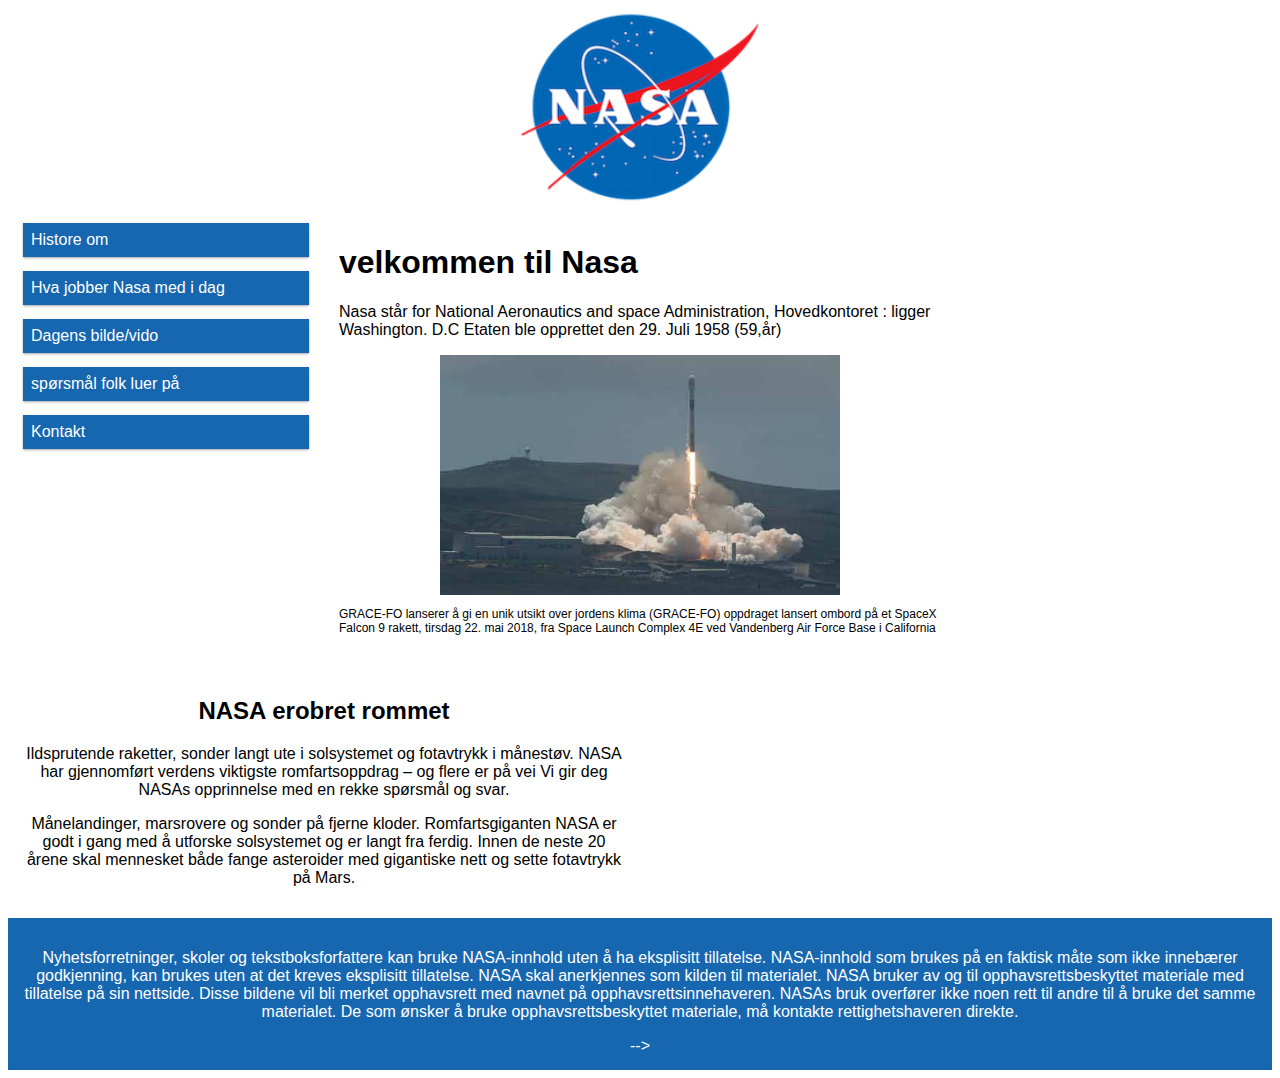
==== index.html @ f7199ce7 "første komit" ====
<!DOCTYPE html>
<html lang="no"> <!-- må spørre hvordan man ta flere språ inn på -->
<head>
	<title>Nasa</title>
	<meta charset="utf-8">
	<link rel="stylesheet" type="text/css" href="style.css">
</head>
<header>
	<img src="images/logo.png" alt="logo" width="250" height="200">
</header>


	<div class="alt">

		<nav class="col-3 col-m-4 menu">
			<ul>
				<li>Histore om</li>
				<li>Hva jobber Nasa med i dag </li>
				<li>Dagens bilde/vido</li>
				<li>spørsmål folk luer på </li>
				<li>Kontakt</li>
			</ul>
		</nav>



	<div class="col-6 col-m-8">
			<h1>velkommen til Nasa</h1>
			<p>
				Nasa står for National Aeronautics and space Administration,

				Hovedkontoret : ligger Washington. D.C 

				Etaten ble opprettet den 
				29. Juli 1958 (59,år)
			</p>

			<img src="images/oppskying.jpg" alt="nasa oppskying" width="400" height="240">
			<p class="oppskying" >GRACE-FO lanserer å gi en unik utsikt over jordens klima (GRACE-FO) oppdraget lansert ombord på et SpaceX Falcon 9 rakett, tirsdag 22. mai 2018, fra Space Launch Complex 4E ved Vandenberg Air Force Base i California</p>	

	</div>		

	<div class="col-6 col-m-8 text" >
			<h2>NASA erobret rommet</h2>
			<p>Ildsprutende raketter, sonder langt ute i solsystemet og fotavtrykk i månestøv. NASA har gjennomført verdens viktigste romfartsoppdrag – og flere er på vei
			Vi gir deg NASAs opprinnelse med en rekke spørsmål og svar.
			</p>
			<p>
				Månelandinger, marsrovere og sonder på fjerne kloder. Romfartsgiganten NASA er godt i gang med å utforske solsystemet og er langt fra ferdig. Innen de neste 20 årene skal mennesket både fange asteroider med gigantiske nett og sette fotavtrykk på Mars.
			</p>
		
   </div>

</div>








	<footer>
		<p>
			Nyhetsforretninger, skoler og tekstboksforfattere kan bruke NASA-innhold uten å ha eksplisitt tillatelse. NASA-innhold som brukes på en faktisk måte som ikke innebærer godkjenning, kan brukes uten at det kreves eksplisitt tillatelse. NASA skal anerkjennes som kilden til materialet. NASA bruker av og til opphavsrettsbeskyttet materiale med tillatelse på sin nettside. 

			Disse bildene vil bli merket opphavsrett med navnet på opphavsrettsinnehaveren. NASAs bruk overfører ikke noen rett til andre til å bruke det samme materialet. De som ønsker å bruke opphavsrettsbeskyttet materiale, må kontakte rettighetshaveren direkte.


		</p> -->
	</footer>




<body>

</body>
</html>
---- style.css ----
*{
	box-sizing: border-box;
}

.alt::after{
	content: "";
	clear: both;
	display: block;
}

[class^="col-"]{
	float: left;
	padding: 15px;
}

html{
	font-family: sans-serif;
}

img{
	display: block;
	margin-left: auto;
	margin-right: auto;
}

.menu ul {
	list-style-type: none;
	margin: 0;
	padding: 0;
}

.menu li {
	padding: 8px;
	margin-bottom: 14px;
	background-color: #1666b0;
	color: #ffffff;
	box-shadow: 0 1px 3px rgba(0,0,0,0.12), 0 1px 2px rgba(0,0,0,0.24);
}

.menu li:hover {
	background-color: #ffffff;
	color: #e52129;
}


.oppskying {
	font-size: 12px;

}

.text{
	text-align: center;
	


}










footer{
	background-color: #1666b0;
	color: #ffffff;
	text-align: center;
	font-size: 16px;
	padding: 15px;
}

































/* for mobiler phones:*/
[class^="col-"]{
	width: 100%;
}

@media only screen and (min-width: 600px) {
/*for tablets */
.col-m-1{width: 8.33%;}
.col-m-2{width: 16.66%;}
.col-m-3{width: 25%;}
.col-m-4{width: 33.33%;}
.col-m-5{width: 41.66;}
.col-m-6{width: 50%;}
.col-m-7{width: 58.33%;}
.col-m-8{width: 66.66%;}
.col-m-9{width: 75%;}
.col-m-10{width: 83.33%;}
.col-m-11{width: 91.66;}
.col-m-12{width: 100%;}
}

@media only screen and (min-width: 1024px){
/*for desktop*/
.col-1{width: 8.33%;}
.col-2{width: 16.66%;}
.col-3{width: 25%;}
.col-4{width: 33.33%;}
.col-5{width: 41.66;}
.col-6{width: 50%;}
.col-7{width: 58.33%;}
.col-8{width: 66.66%;}
.col-9{width: 75%;}
.col-10{width: 83.33%;}
.col-11{width: 91.66;}
.col-12{width: 100%;}
}
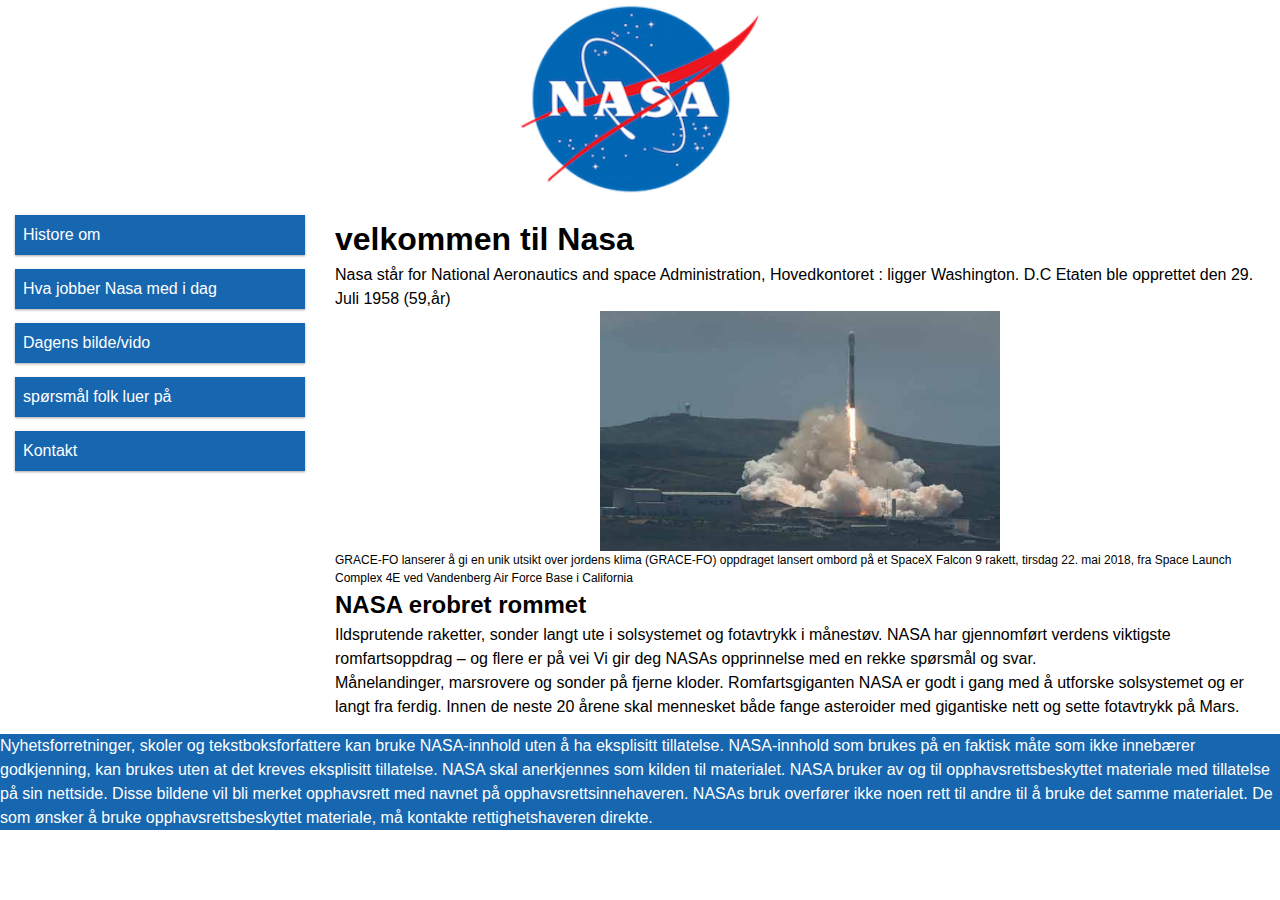
==== commit 13146a2a: "laget en ny med html nasajobb ... (hva nasa driver med i dag)" ====
--- a/index.html
+++ b/index.html
@@ -5,14 +5,14 @@
 	<meta charset="utf-8">
 	<link rel="stylesheet" type="text/css" href="style.css">
 </head>
+<body>
 <header>
 	<img src="images/logo.png" alt="logo" width="250" height="200">
 </header>
 
 
 	<div class="alt">
-
-		<nav class="col-3 col-m-4 menu">
+	<nav class="col-3 col-m-4 menu">
 			<ul>
 				<li>Histore om</li>
 				<li>Hva jobber Nasa med i dag </li>
@@ -21,10 +21,8 @@
 				<li>Kontakt</li>
 			</ul>
 		</nav>
-
-
-
-	<div class="col-6 col-m-8">
+		<div class="col-9 col-m-6">
+		<div class="text">
 			<h1>velkommen til Nasa</h1>
 			<p>
 				Nasa står for National Aeronautics and space Administration,
@@ -38,20 +36,22 @@
 			<img src="images/oppskying.jpg" alt="nasa oppskying" width="400" height="240">
 			<p class="oppskying" >GRACE-FO lanserer å gi en unik utsikt over jordens klima (GRACE-FO) oppdraget lansert ombord på et SpaceX Falcon 9 rakett, tirsdag 22. mai 2018, fra Space Launch Complex 4E ved Vandenberg Air Force Base i California</p>	
 
-	</div>		
-
-	<div class="col-6 col-m-8 text" >
+	
 			<h2>NASA erobret rommet</h2>
 			<p>Ildsprutende raketter, sonder langt ute i solsystemet og fotavtrykk i månestøv. NASA har gjennomført verdens viktigste romfartsoppdrag – og flere er på vei
 			Vi gir deg NASAs opprinnelse med en rekke spørsmål og svar.
 			</p>
 			<p>
-				Månelandinger, marsrovere og sonder på fjerne kloder. Romfartsgiganten NASA er godt i gang med å utforske solsystemet og er langt fra ferdig. Innen de neste 20 årene skal mennesket både fange asteroider med gigantiske nett og sette fotavtrykk på Mars.
+			Månelandinger, marsrovere og sonder på fjerne kloder. Romfartsgiganten NASA er godt i gang med å utforske solsystemet og er langt fra ferdig. Innen de neste 20 årene skal mennesket både fange asteroider med gigantiske nett og sette fotavtrykk på Mars.
 			</p>
-		
-   </div>
+		</div>
 
+	</div>
 </div>
+
+
+
+	
 
 
 
@@ -61,19 +61,20 @@
 
 
 	<footer>
+		
 		<p>
 			Nyhetsforretninger, skoler og tekstboksforfattere kan bruke NASA-innhold uten å ha eksplisitt tillatelse. NASA-innhold som brukes på en faktisk måte som ikke innebærer godkjenning, kan brukes uten at det kreves eksplisitt tillatelse. NASA skal anerkjennes som kilden til materialet. NASA bruker av og til opphavsrettsbeskyttet materiale med tillatelse på sin nettside. 
 
 			Disse bildene vil bli merket opphavsrett med navnet på opphavsrettsinnehaveren. NASAs bruk overfører ikke noen rett til andre til å bruke det samme materialet. De som ønsker å bruke opphavsrettsbeskyttet materiale, må kontakte rettighetshaveren direkte.
 
 
-		</p> -->
+		</p> 
+		
 	</footer>
 
 
 
 
-<body>
 
 </body>
 </html>--- a/style.css
+++ b/style.css
@@ -1,5 +1,31 @@
 *{
 	box-sizing: border-box;
+}
+html, body{
+	background-color: var(--white);
+	width: 100%;
+	height: 100%;
+	margin: 0;
+	padding: 0;
+	border: 0;
+}
+
+body{
+	min-height: 100%;
+}
+
+
+body, html, h1, h2, h3, h4, h5, h6, p, 
+img, a, div, aside, nav, ul, ol, li, 
+input, textarea, select, button
+{
+	margin: 0;
+	padding: 0;
+	border: 0;
+
+	text-decoration: none;
+	list-style-type: none;
+	line-height: 1.5;
 }
 
 .alt::after{
@@ -12,6 +38,13 @@
 	float: left;
 	padding: 15px;
 }
+
+
+.alt{
+	display: flex;
+	flex-direction: row;
+}
+
 
 html{
 	font-family: sans-serif;
@@ -48,46 +81,16 @@
 
 }
 
-.text{
-	text-align: center;
-	
-
-
-}
-
-
-
-
-
-
-
-
 
 
 footer{
 	background-color: #1666b0;
 	color: #ffffff;
-	text-align: center;
 	font-size: 16px;
-	padding: 15px;
-}
+	line-height: 1.5;
 
 
-
-
-
-
-
-
-
-
-
-
-
-
-
-
-
+}
 
 
 
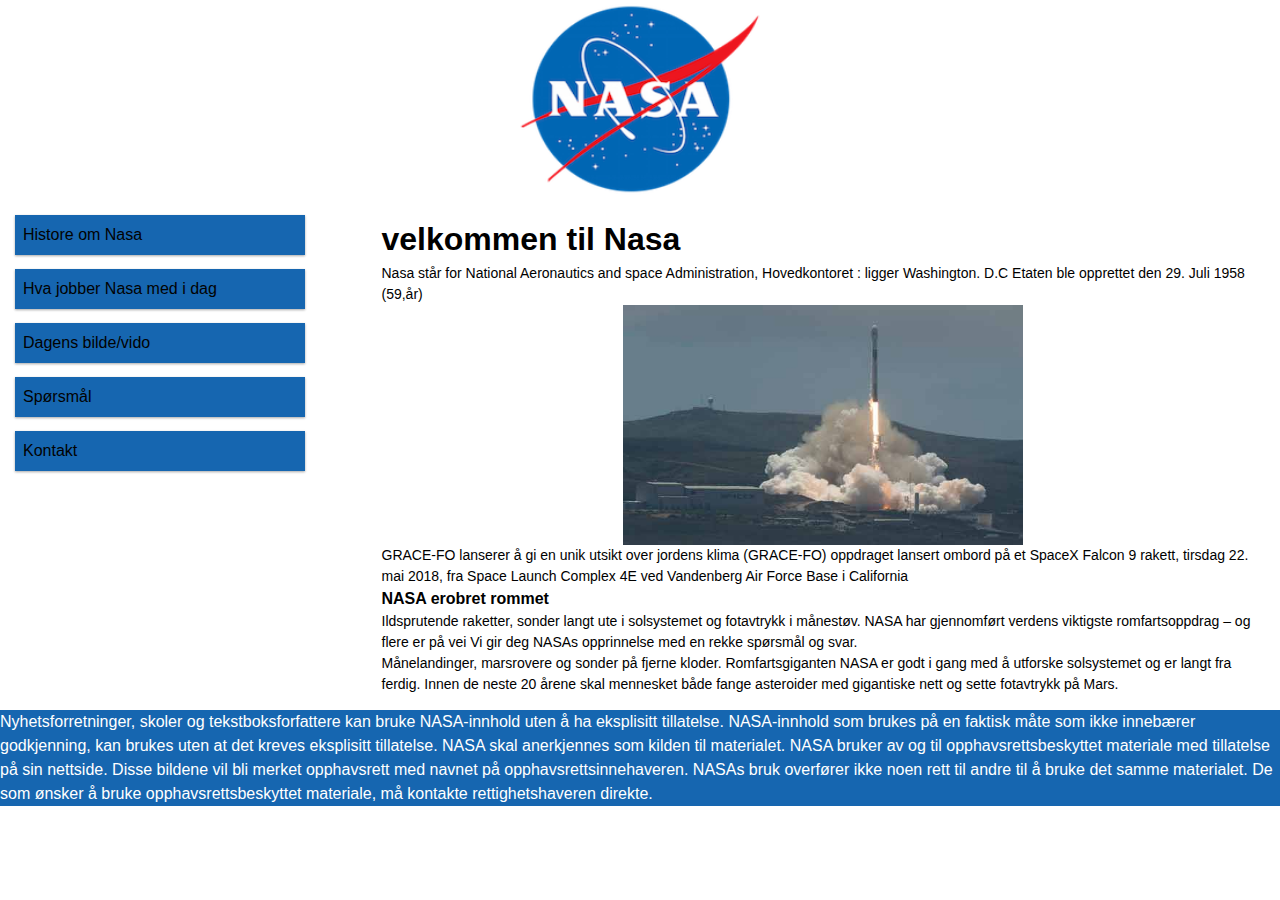
==== commit c1b3d292: "ny med spørmål og histore om Nasa" ====
--- a/index.html
+++ b/index.html
@@ -1,5 +1,5 @@
 <!DOCTYPE html>
-<html lang="no"> <!-- må spørre hvordan man ta flere språ inn på -->
+<html lang="no,en"> <!-- må spørre hvordan man ta flere språ inn på -->
 <head>
 	<title>Nasa</title>
 	<meta charset="utf-8">
@@ -14,11 +14,11 @@
 	<div class="alt">
 	<nav class="col-3 col-m-4 menu">
 			<ul>
-				<li>Histore om</li>
-				<li>Hva jobber Nasa med i dag </li>
-				<li>Dagens bilde/vido</li>
-				<li>spørsmål folk luer på </li>
-				<li>Kontakt</li>
+				<li><a href="HistoreomNasa.html">Histore om Nasa</a></li>
+				<li><a href="nasajobb.html">Hva jobber Nasa med i dag</a></li>
+				<li><a href="Dagensbilde/vido.html"> Dagens bilde/vido</a></li>
+				<li><a href="spørsmål.html"> Spørsmål </a></li>
+				<li><a href="Kontakt.html">Kontakt</a></li>
 			</ul>
 		</nav>
 		<div class="col-9 col-m-6">
@@ -50,27 +50,13 @@
 </div>
 
 
+<footer>
+	<p>
+	Nyhetsforretninger, skoler og tekstboksforfattere kan bruke NASA-innhold uten å ha eksplisitt tillatelse. NASA-innhold som brukes på en faktisk måte som ikke innebærer godkjenning, kan brukes uten at det kreves eksplisitt tillatelse. NASA skal anerkjennes som kilden til materialet. NASA bruker av og til opphavsrettsbeskyttet materiale med tillatelse på sin nettside. 
 
-	
-
-
-
-
-
-
-
-
-	<footer>
-		
-		<p>
-			Nyhetsforretninger, skoler og tekstboksforfattere kan bruke NASA-innhold uten å ha eksplisitt tillatelse. NASA-innhold som brukes på en faktisk måte som ikke innebærer godkjenning, kan brukes uten at det kreves eksplisitt tillatelse. NASA skal anerkjennes som kilden til materialet. NASA bruker av og til opphavsrettsbeskyttet materiale med tillatelse på sin nettside. 
-
-			Disse bildene vil bli merket opphavsrett med navnet på opphavsrettsinnehaveren. NASAs bruk overfører ikke noen rett til andre til å bruke det samme materialet. De som ønsker å bruke opphavsrettsbeskyttet materiale, må kontakte rettighetshaveren direkte.
-
-
-		</p> 
-		
-	</footer>
+	Disse bildene vil bli merket opphavsrett med navnet på opphavsrettsinnehaveren. NASAs bruk overfører ikke noen rett til andre til å bruke det samme materialet. De som ønsker å bruke opphavsrettsbeskyttet materiale, må kontakte rettighetshaveren direkte.
+	</p> 
+</footer>
 
 
 
--- a/style.css
+++ b/style.css
@@ -56,6 +56,7 @@
 	margin-right: auto;
 }
 
+
 .menu ul {
 	list-style-type: none;
 	margin: 0;
@@ -70,17 +71,124 @@
 	box-shadow: 0 1px 3px rgba(0,0,0,0.12), 0 1px 2px rgba(0,0,0,0.24);
 }
 
-.menu li:hover {
+.menu li a {
+	color: #020202;
+
+}
+
+.menu li a:hover {
 	background-color: #ffffff;
 	color: #e52129;
-}
-
+
+}
 
 .oppskying {
 	font-size: 12px;
 
 }
 
+
+.text {
+	padding-left: 5%;
+
+	
+	
+}
+
+.text h2{
+	font-size: 16px;
+	
+
+}
+
+.text p {
+	font-size: 14px;
+	
+
+}
+
+
+.Nasaapi {
+	padding-left: 16px;
+}
+
+
+
+
+
+
+
+
+
+
+
+
+
+
+/* Her kommer Kontakt skjemaet 
+
+
+	/*skrive boksen */
+		input[type=text], select, textarea{
+			width: 100%;
+			padding: 12px;
+			border: 1px solid #ccc;
+			border-radius:  4px;
+			resize: vertical;
+		}
+
+		label{
+			padding: 12px 12px 12px 0;
+			display: inline-block;
+		}
+
+		/* kanpp send inn*/
+		input[type=submit]{
+			background-color: #e52129;
+			color: white;
+    		padding: 12px 20px;
+    		border: none;
+    		border-radius: 4px;
+    		cursor: pointer;
+    		float: right;
+		}
+
+		input[type=submit]: hover {
+			background-color: #45a049;
+		}
+
+		.container {
+			border-radius: 5px;
+			background-color: #f2f2f2;
+			padding: 20px;
+		}
+
+
+		.col-25{
+			float: left;
+			width: 25%;
+			margin-top: 6px;
+		}
+
+		.col-75{
+			float: left;
+			width: 75%;
+			margin-top: 6px;
+		}
+
+		/* */
+		.row:after{
+			content: "";
+			display: table;
+			clear: both;
+		}
+
+		@media screen and (max-width: 600px) {
+			.col-25, .col-75 input[type=submit] {
+				width: 100%;
+				margin-top: 0;
+			}
+		}
 
 
 footer{
@@ -88,18 +196,7 @@
 	color: #ffffff;
 	font-size: 16px;
 	line-height: 1.5;
-
-
-}
-
-
-
-
-
-
-
-
-
+}
 
 
 
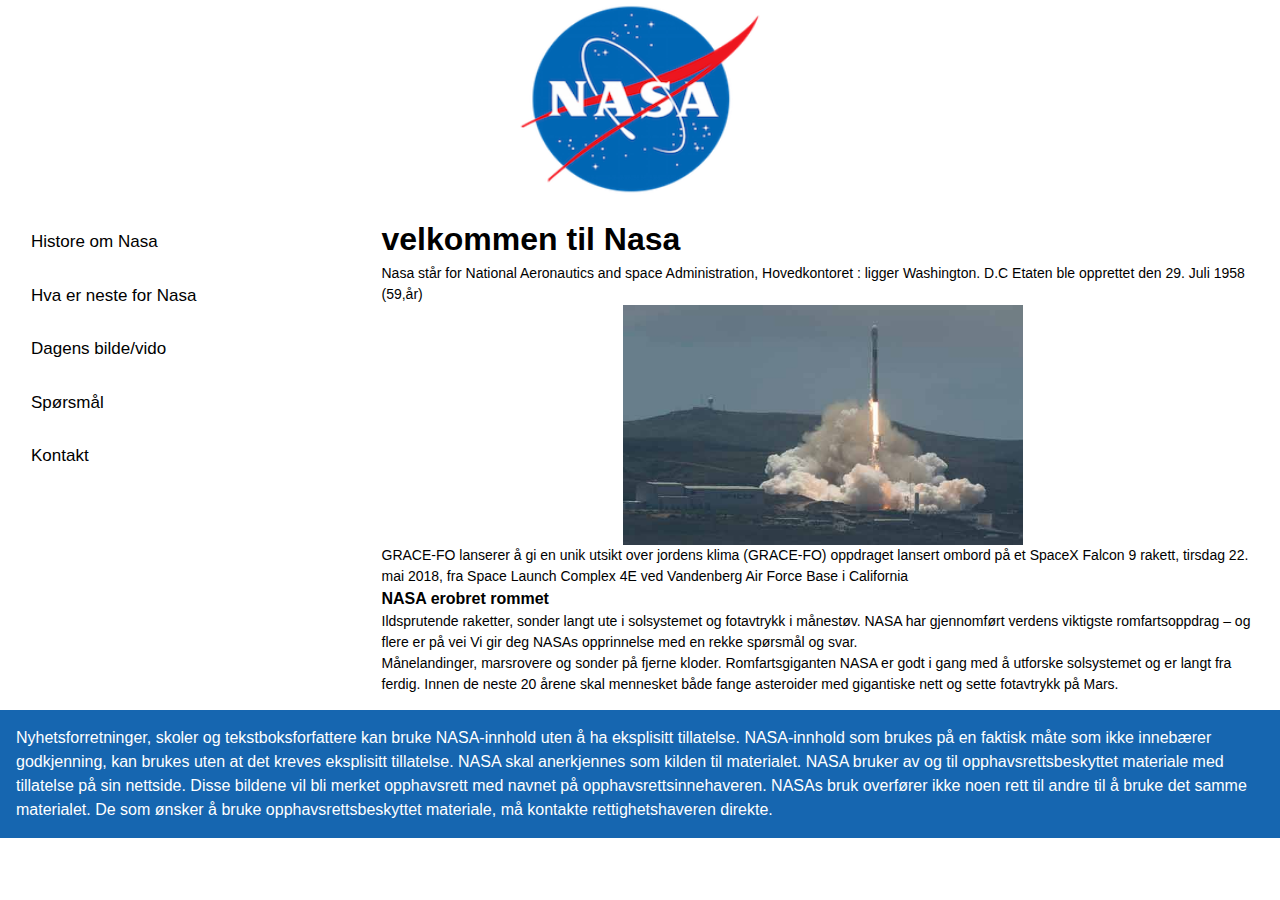
==== commit 177528e1: "bilder som skal inn på nettsiden" ====
--- a/index.html
+++ b/index.html
@@ -12,15 +12,21 @@
 
 
 	<div class="alt">
-	<nav class="col-3 col-m-4 menu">
-			<ul>
-				<li><a href="HistoreomNasa.html">Histore om Nasa</a></li>
-				<li><a href="nasajobb.html">Hva jobber Nasa med i dag</a></li>
-				<li><a href="Dagensbilde/vido.html"> Dagens bilde/vido</a></li>
-				<li><a href="spørsmål.html"> Spørsmål </a></li>
-				<li><a href="Kontakt.html">Kontakt</a></li>
-			</ul>
-		</nav>
+	<div class="col-3 col-m-4 menu">
+			<a href="HistoreomNasa.html">Histore om Nasa</a>
+				<a href="nasajobb.html">Hva er neste for Nasa</a>
+				<a href="Dagensbilde/vido.html"> Dagens bilde/vido</a>
+				<a href="spørsmål.html"> Spørsmål </a>
+				<a href="Kontakt.html">Kontakt</a>
+
+			
+		</div>	
+
+			
+
+
+
+
 		<div class="col-9 col-m-6">
 		<div class="text">
 			<h1>velkommen til Nasa</h1>
--- a/style.css
+++ b/style.css
@@ -57,30 +57,81 @@
 }
 
 
-.menu ul {
-	list-style-type: none;
-	margin: 0;
-	padding: 0;
-}
-
-.menu li {
-	padding: 8px;
-	margin-bottom: 14px;
-	background-color: #1666b0;
-	color: #ffffff;
-	box-shadow: 0 1px 3px rgba(0,0,0,0.12), 0 1px 2px rgba(0,0,0,0.24);
-}
-
-.menu li a {
-	color: #020202;
-
-}
-
-.menu li a:hover {
+.menu  {
+	overflow: hidden;
+	
+	
+}
+
+.menu a {
+	float: center;
+	display: block;
+	color: black;
+	text-align: left ;
+	padding: 14px 16px;
+	text-decoration: none;
+	font-size: 17px;
+	/*box-shadow: 0 1px 3px rgba(0,0,0,0.12), 0 1px 2px rgba(0,0,0,0.24);*/
+}
+
+.menu a:hover{ 
+	background-color: #ddd;
+	color: black;
+
+ }
+
+.menu a.active {
 	background-color: #ffffff;
-	color: #e52129;
-
-}
+	color: white;
+
+}
+
+
+.menu input[type=text]{
+	padding: 6px;
+	margin-top: 8px;
+	font-size: 17px;
+	border : none;
+}
+
+.menu .search-container button {
+	float: right;
+	padding: 6px;
+	margin-top: 8px;
+	margin-right: 16px;
+	background: #ddd;
+	font-size: 17px;
+	border: none;
+	cursor: pointer;
+}
+
+@media screen and (max-width: 600px){
+	.topnav .search-container{
+		float: none;
+	}
+
+	.topnav a, topnav input[type=text], .topnav .search-container button{
+
+		float: none;
+		display: block;
+		text-align: left;
+		width: 100%;
+		margin: 0;
+		padding: 14px;
+	}
+
+	.topnav input[type=text]{
+		border: 1px solid #ccc;
+	}
+}
+
+
+
+
+
+
+
+
 
 .oppskying {
 	font-size: 12px;
@@ -112,10 +163,15 @@
 	padding-left: 16px;
 }
 
-
-
-
-
+.
+
+
+.history img,h3,h2,p {
+	
+
+
+
+}
 
 
 
@@ -196,6 +252,7 @@
 	color: #ffffff;
 	font-size: 16px;
 	line-height: 1.5;
+	padding: 16px;
 }
 
 
